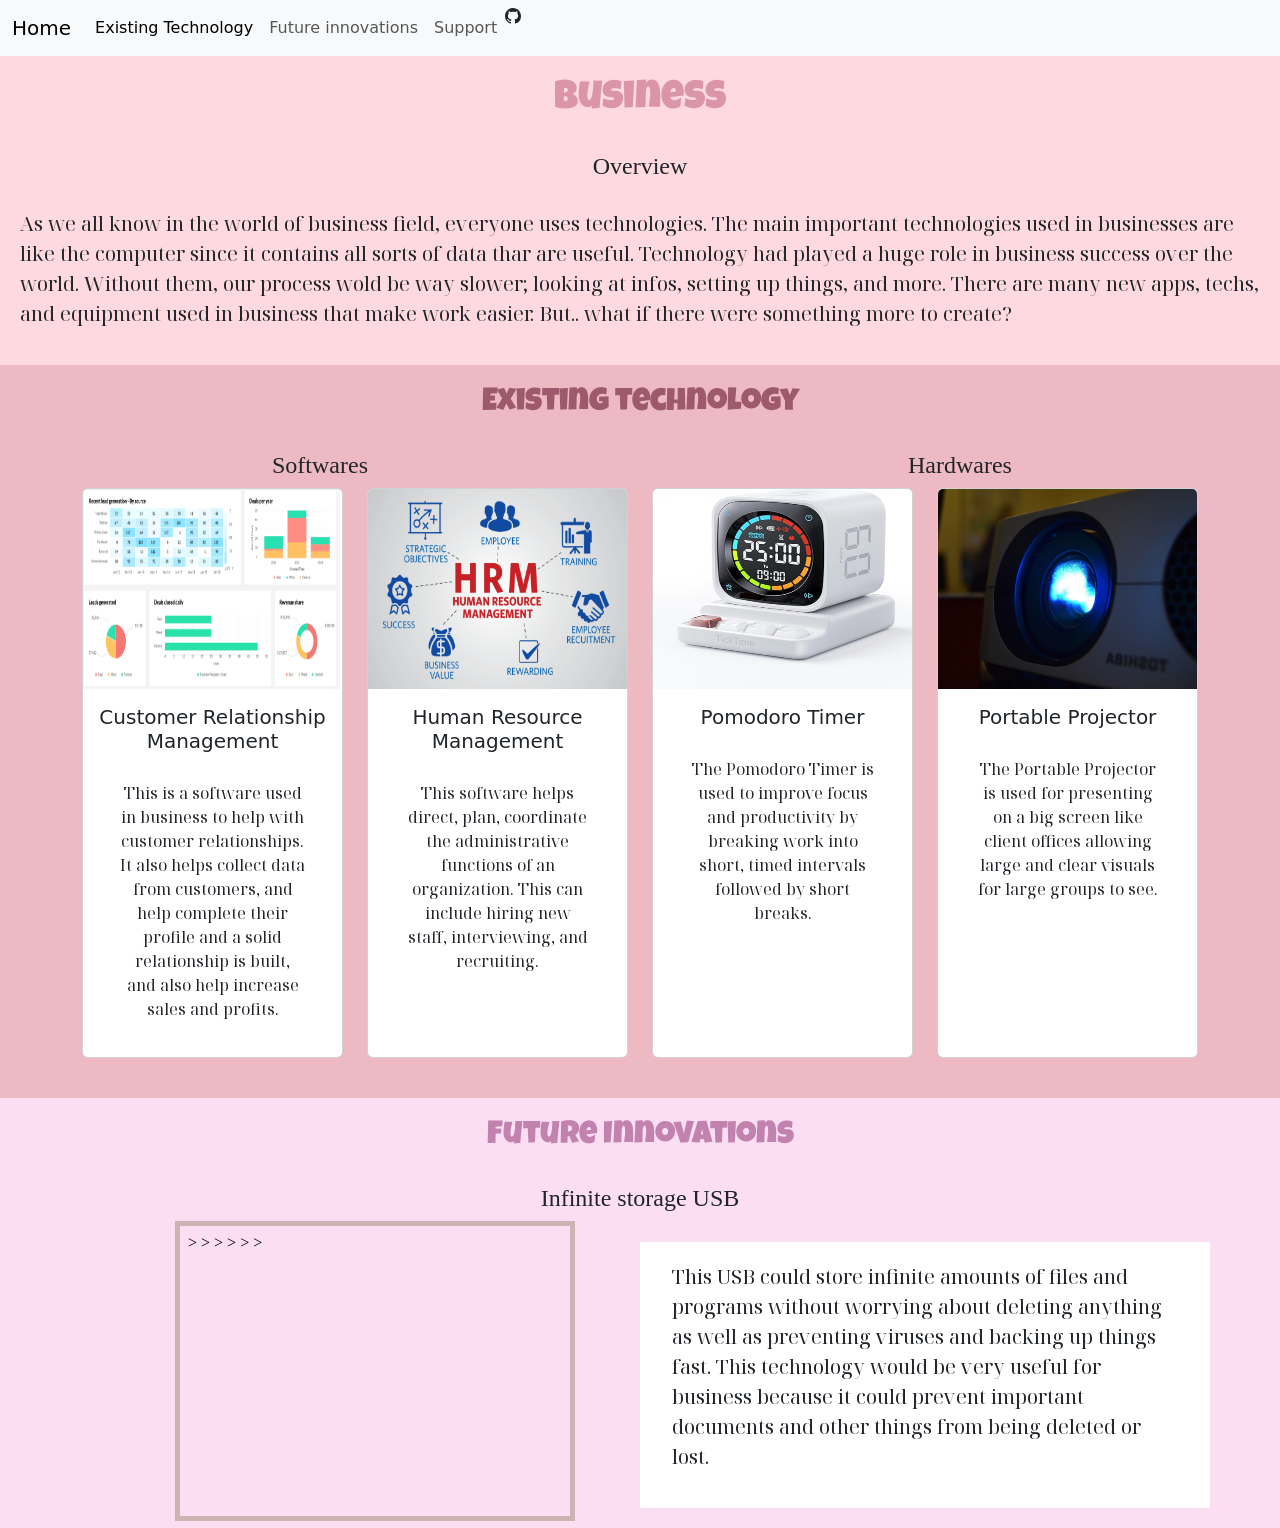
==== index.html @ 7cff0e0c "edit" ====
<!DOCTYPE html>
<html>
    <head>
        <!-- Required meta tags -->
        <meta charset="utf-8">
        <meta name="viewport" content="width=device-width, initial-scale=1">

        <link href="https://cdn.jsdelivr.net/npm/bootstrap@5.3.0-alpha1/dist/css/bootstrap.min.css" rel="stylesheet" />
        <link href="style.css" rel="stylesheet" type="text/css" />
        <link href="https://fonts.googleapis.com/css2?family=Bodoni+Moda:ital,opsz,wght@0,6..96,400..900;1,6..96,400..900&family=Luckiest+Guy&display=swap" rel="stylesheet">
        <link href="https://fonts.googleapis.com/css2?family=Cherry+Cream+Soda&family=Noto+Serif+Display:ital,wght@0,100..900;1,100..900&display=swap" rel="stylesheet">

        <style>


            /* CSS */

        </style>

        <title>Business</title>
    </head>
    <body>
        <!-- HTML -->

        <nav class="navbar navbar-expand-lg bg-body-tertiary">
  <div class="container-fluid">
    <a class="navbar-brand" href="#">Home</a>
    <button class="navbar-toggler" type="button" data-bs-toggle="collapse" data-bs-target="#navbarNavAltMarkup" aria-controls="navbarNavAltMarkup" aria-expanded="false" aria-label="Toggle navigation">
      <span class="navbar-toggler-icon"></span>
    </button>
    <div class="collapse navbar-collapse" id="navbarNavAltMarkup">
      <div class="navbar-nav">
        <a class="nav-link active" aria-current="page" href="#Existing Technology"> Existing Technology</a>
        <a class="nav-link" href="#Future Innovations">Future innovations</a>
        <a class="nav-link" href="#">Support</a>

        <i class="bi bi-github"></i>
        <svg xmlns="http://www.w3.org/2000/svg" width="16" height="16" fill="currentColor" class="bi bi-github" viewBox="0 0 16 16">
  <path d="M8 0C3.58 0 0 3.58 0 8c0 3.54 2.29 6.53 5.47 7.59.4.07.55-.17.55-.38 0-.19-.01-.82-.01-1.49-2.01.37-2.53-.49-2.69-.94-.09-.23-.48-.94-.82-1.13-.28-.15-.68-.52-.01-.53.63-.01 1.08.58 1.23.82.72 1.21 1.87.87 2.33.66.07-.52.28-.87.51-1.07-1.78-.2-3.64-.89-3.64-3.95 0-.87.31-1.59.82-2.15-.08-.2-.36-1.02.08-2.12 0 0 .67-.21 2.2.82.64-.18 1.32-.27 2-.27s1.36.09 2 .27c1.53-1.04 2.2-.82 2.2-.82.44 1.1.16 1.92.08 2.12.51.56.82 1.27.82 2.15 0 3.07-1.87 3.75-3.65 3.95.29.25.54.73.54 1.48 0 1.07-.01 1.93-.01 2.2 0 .21.15.46.55.38A8.01 8.01 0 0 0 16 8c0-4.42-3.58-8-8-8"/>
</svg>

      </div>
    </div>
  </div>
</nav>

    <h1> Business </h1>

    <h4> Overview </h4>
    <p class="p5"> As we all know in the world of business field, everyone uses technologies. The main important technologies used in businesses are like the computer since it contains all sorts of data thar are useful. Technology had played a huge role in business success over the world. Without them, our process wold be way slower; looking at infos, setting up things, and more. There are many new apps, techs, and equipment used in business that make work easier. But.. what if there were something more to create?</p>

<div class="container-fluid bg-1 text-center">
        <h2 id="Existing Technology">Existing technology</h2>
        <div class="row">
          <div class="col-md-6">
              <h4>Softwares</h4>
          </div>
          <div class="col-md-6">
            <h4>Hardwares </h4>
          </div>
      </div>

  <div class="container">
<div class="row">

    <div class="col-md-3 bg-3 d-flex">
      <div class="card w-100 h-100">
        <img src="crm.png" class="card-img-top fixed-img" alt="...">
        <div class="card-body">
          <h5 class="card-title">Customer Relationship Management</h5>
          <p class="card-text">
            This is a software used in business to help with customer relationships.
            It also helps collect data from customers, and help complete their profile and a solid relationship is built, and also help increase sales and profits.
          </p>
        </div>
      </div>
    </div>



    <div class="col-md-3 bg-3 d-flex">
      <div class="card w-100 h-100">
        <img src="hrm.png" class="card-img-top fixed-img" alt="...">
        <div class="card-body">
            <h5 class="card-title">Human Resource Management</h5>
            <p class="card-text">
              This software helps direct, plan, coordinate the administrative functions
              of an organization. This can include hiring new staff, interviewing, and recruiting.</p>
          </div>
          </div>
        </div>

        <div class="col-md-3 bg-3 d-flex">
            <div class="card w-100 h-100">
            <img src="pom.png" class="card-img-top fixed-img" alt="...">
              <div class="card-body">
                <h5 class="card-title">Pomodoro Timer</h5>
                <p class="card-text">The Pomodoro Timer is used to improve focus and productivity by breaking work into short, timed intervals followed by short breaks. </p>
              </div>
            </div>
        </div>

        <div class="col-md-3 bg-3 d-flex">
            <div class="card w-100 h-100">
            <img src="portablep.png" class="card-img-top fixed-img" alt="...">
              <div class="card-body">
                <h5 class="card-title"> Portable Projector</h5>
                <p class="card-text">The Portable Projector is used for presenting on a big screen like client offices allowing large and clear visuals for large groups to see.  </p>
             </div>
           </div>
         </div>
      </div>
   </div>
</div>

<div class="container-fluid bg-4 text-center">
<h2 id="Future Innovations" style= "color: #c282ae;"> Future Innovations</h2>

<div class="container">

    <h4>Infinite storage USB </h4>
<div class= "row align-items-center">
  <div class="col-md-6">
<iframe src="Aframe.html" class= "aframe"></iframe>
    </div>

    <div class="col-md-6 bg-5 text-start">
      <p class="p5">This USB could store infinite amounts of files and programs without worrying about deleting anything as well as preventing viruses and backing up things fast. This technology would be very useful for business because it could prevent important documents and other things from being deleted or lost.</p>
       </div>
      </div>
    </div>
  </div>
</div>



        <script src="https://cdn.jsdelivr.net/npm/bootstrap@5.3.0-alpha1/dist/js/bootstrap.bundle.min.js"></script>
        <!-- <script src="script.js"></script> -->
        <script>
            // JS


        </script>
    </body>
</html>
---- style.css ----
body {
    background-color: #ffd9e0;
}

h1 {
    font-family: Luckiest Guy;
    padding: 20px;
    text-align: center;
    color:#db95a8;
}

h2 {
    font-family: Luckiest Guy;
    padding: 20px;
    text-align: center;
    color: #9c5a6c;
}
h4 {
    text-align:center;
    font-family: Cherry Cream Soda;
}

p{
    font-family: Noto Serif Display;
    padding: 20px;
}
.bg-1{
 background-color: #edb9c3;
 padding-bottom: 40px;
}
.card {
    margin: 0 auto;
}

.aframe {
  width: 400px;
  height: 300px;
  justify-content: center;
  margin-left: 40px;
  border: 5px solid;
  border-color: #CFB2B2;
}

.bg-4{
    background-color: #fcdef3;
}

.bg-2{
    background-color: #fcdef3;
}
.bg-5{
    background-color:#ffffff;
    border: 2px;

}


.p5 {
    font-size: 20px;
}


.fixed-img {
  height: 200px;
  width: 100%;
}
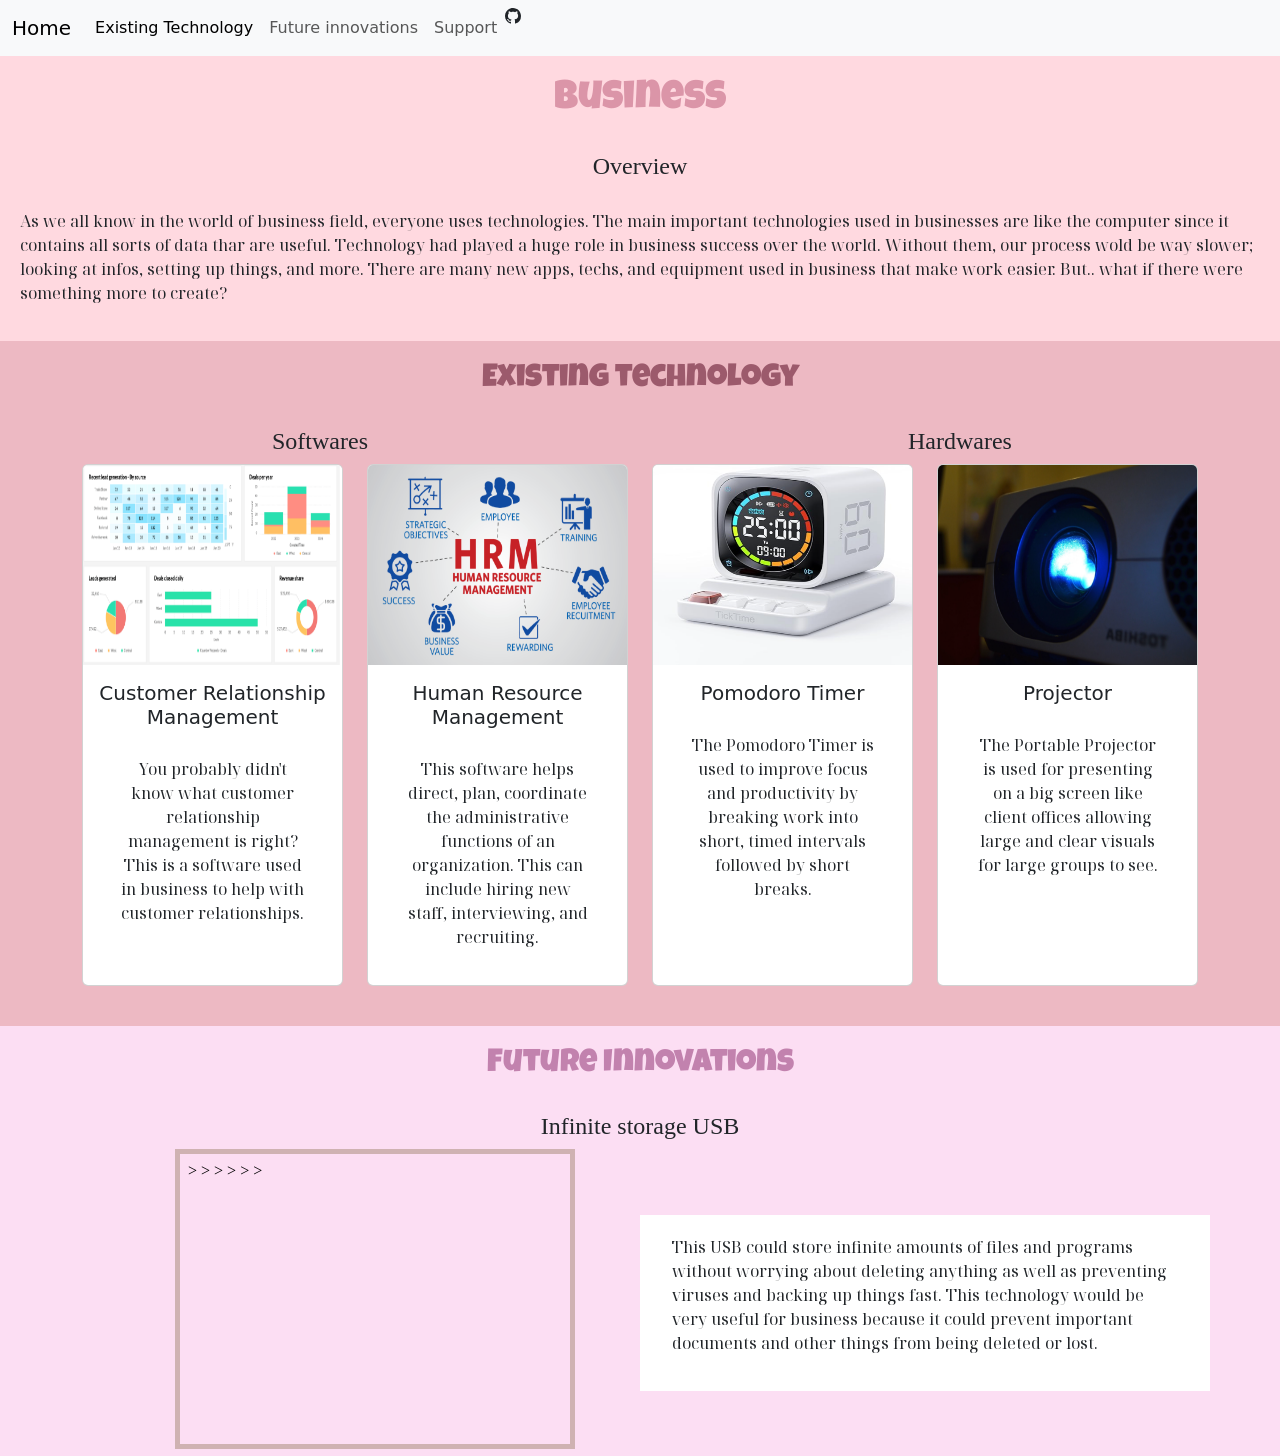
==== commit 696e87f3: "usb neon" ====
--- a/index.html
+++ b/index.html
@@ -44,10 +44,12 @@
   </div>
 </nav>
 
+
     <h1> Business </h1>
 
     <h4> Overview </h4>
-    <p class="p5"> As we all know in the world of business field, everyone uses technologies. The main important technologies used in businesses are like the computer since it contains all sorts of data thar are useful. Technology had played a huge role in business success over the world. Without them, our process wold be way slower; looking at infos, setting up things, and more. There are many new apps, techs, and equipment used in business that make work easier. But.. what if there were something more to create?</p>
+    <p class="p-b"> As we all know in the world of business field, everyone uses technologies. The main important technologies used in businesses are like the computer since it contains all sorts of data thar are useful. Technology had played a huge role in business success over the world. Without them, our process wold be way slower; looking at infos, setting up things, and more. There are many new apps, techs, and equipment used in business that make work easier. But.. what if there were something more to create? </p>
+
 
 <div class="container-fluid bg-1 text-center">
         <h2 id="Existing Technology">Existing technology</h2>
@@ -69,8 +71,8 @@
         <div class="card-body">
           <h5 class="card-title">Customer Relationship Management</h5>
           <p class="card-text">
+            You probably didn't know what customer relationship management is right?
             This is a software used in business to help with customer relationships.
-            It also helps collect data from customers, and help complete their profile and a solid relationship is built, and also help increase sales and profits.
           </p>
         </div>
       </div>
@@ -104,7 +106,7 @@
             <div class="card w-100 h-100">
             <img src="portablep.png" class="card-img-top fixed-img" alt="...">
               <div class="card-body">
-                <h5 class="card-title"> Portable Projector</h5>
+                <h5 class="card-title">Projector</h5>
                 <p class="card-text">The Portable Projector is used for presenting on a big screen like client offices allowing large and clear visuals for large groups to see.  </p>
              </div>
            </div>
@@ -125,7 +127,7 @@
     </div>
 
     <div class="col-md-6 bg-5 text-start">
-      <p class="p5">This USB could store infinite amounts of files and programs without worrying about deleting anything as well as preventing viruses and backing up things fast. This technology would be very useful for business because it could prevent important documents and other things from being deleted or lost.</p>
+      <p>This USB could store infinite amounts of files and programs without worrying about deleting anything as well as preventing viruses and backing up things fast. This technology would be very useful for business because it could prevent important documents and other things from being deleted or lost.</p>
        </div>
       </div>
     </div>
--- a/style.css
+++ b/style.css
@@ -53,15 +53,12 @@
     border: 2px;
 
 }
-
-
-.p5 {
-    font-size: 20px;
-}
-
-
 .fixed-img {
   height: 200px;
   width: 100%;
 }
+. p-b{
+background-color: #ffffff;
+}
 
+
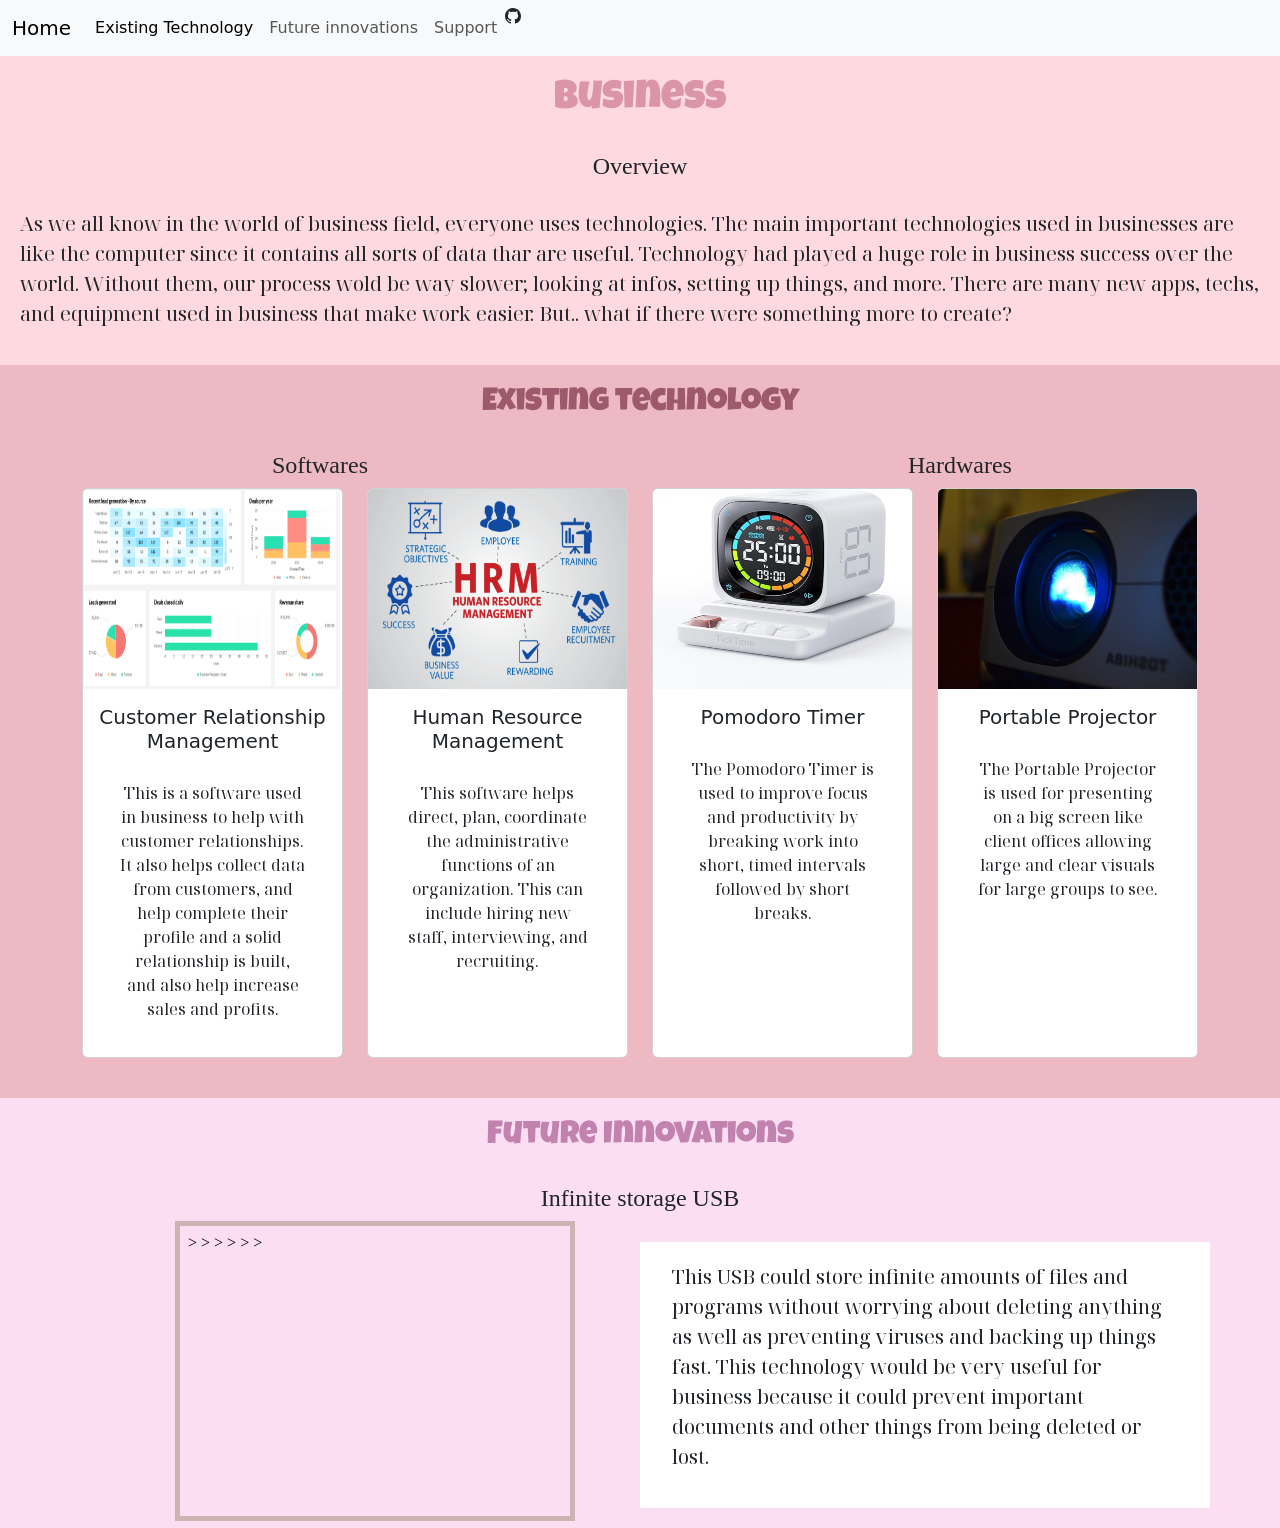
==== commit 4c70c9eb: "l" ====
--- a/index.html
+++ b/index.html
@@ -44,11 +44,11 @@
   </div>
 </nav>
 
-
     <h1> Business </h1>
 
     <h4> Overview </h4>
-    <p class="p-b"> As we all know in the world of business field, everyone uses technologies. The main important technologies used in businesses are like the computer since it contains all sorts of data thar are useful. Technology had played a huge role in business success over the world. Without them, our process wold be way slower; looking at infos, setting up things, and more. There are many new apps, techs, and equipment used in business that make work easier. But.. what if there were something more to create? </p>
+
+    <p class="p5 p-b"> As we all know in the world of business field, everyone uses technologies. The main important technologies used in businesses are like the computer since it contains all sorts of data thar are useful. Technology had played a huge role in business success over the world. Without them, our process wold be way slower; looking at infos, setting up things, and more. There are many new apps, techs, and equipment used in business that make work easier. But.. what if there were something more to create?</p>
 
 
 <div class="container-fluid bg-1 text-center">
@@ -71,8 +71,8 @@
         <div class="card-body">
           <h5 class="card-title">Customer Relationship Management</h5>
           <p class="card-text">
-            You probably didn't know what customer relationship management is right?
             This is a software used in business to help with customer relationships.
+            It also helps collect data from customers, and help complete their profile and a solid relationship is built, and also help increase sales and profits.
           </p>
         </div>
       </div>
@@ -106,7 +106,7 @@
             <div class="card w-100 h-100">
             <img src="portablep.png" class="card-img-top fixed-img" alt="...">
               <div class="card-body">
-                <h5 class="card-title">Projector</h5>
+                <h5 class="card-title"> Portable Projector</h5>
                 <p class="card-text">The Portable Projector is used for presenting on a big screen like client offices allowing large and clear visuals for large groups to see.  </p>
              </div>
            </div>
@@ -127,7 +127,7 @@
     </div>
 
     <div class="col-md-6 bg-5 text-start">
-      <p>This USB could store infinite amounts of files and programs without worrying about deleting anything as well as preventing viruses and backing up things fast. This technology would be very useful for business because it could prevent important documents and other things from being deleted or lost.</p>
+      <p class="p5">This USB could store infinite amounts of files and programs without worrying about deleting anything as well as preventing viruses and backing up things fast. This technology would be very useful for business because it could prevent important documents and other things from being deleted or lost.</p>
        </div>
       </div>
     </div>
--- a/style.css
+++ b/style.css
@@ -53,10 +53,18 @@
     border: 2px;
 
 }
+
+
+.p5 {
+    font-size: 20px;
+}
+
+
 .fixed-img {
   height: 200px;
   width: 100%;
 }
+
 . p-b{
 background-color: #ffffff;
 }
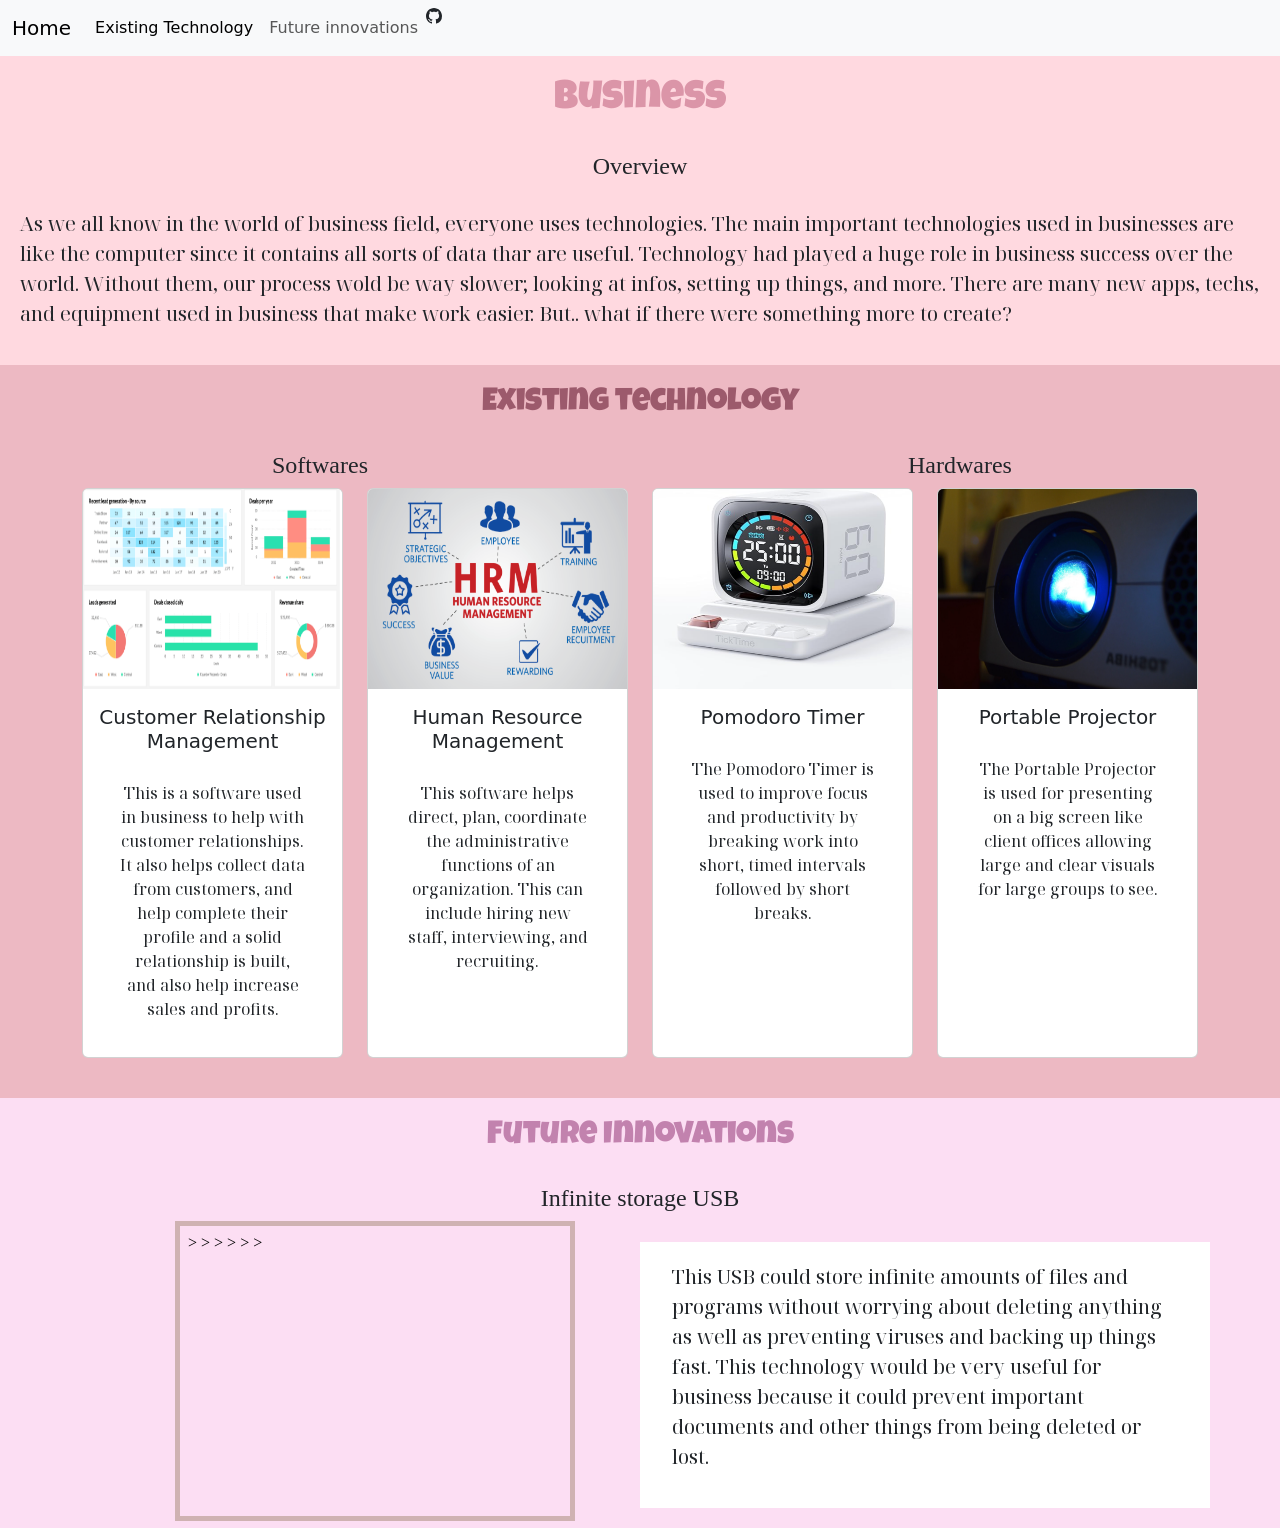
==== commit 7de272d0: "edit" ====
--- a/index.html
+++ b/index.html
@@ -32,7 +32,6 @@
       <div class="navbar-nav">
         <a class="nav-link active" aria-current="page" href="#Existing Technology"> Existing Technology</a>
         <a class="nav-link" href="#Future Innovations">Future innovations</a>
-        <a class="nav-link" href="#">Support</a>
 
         <i class="bi bi-github"></i>
         <svg xmlns="http://www.w3.org/2000/svg" width="16" height="16" fill="currentColor" class="bi bi-github" viewBox="0 0 16 16">
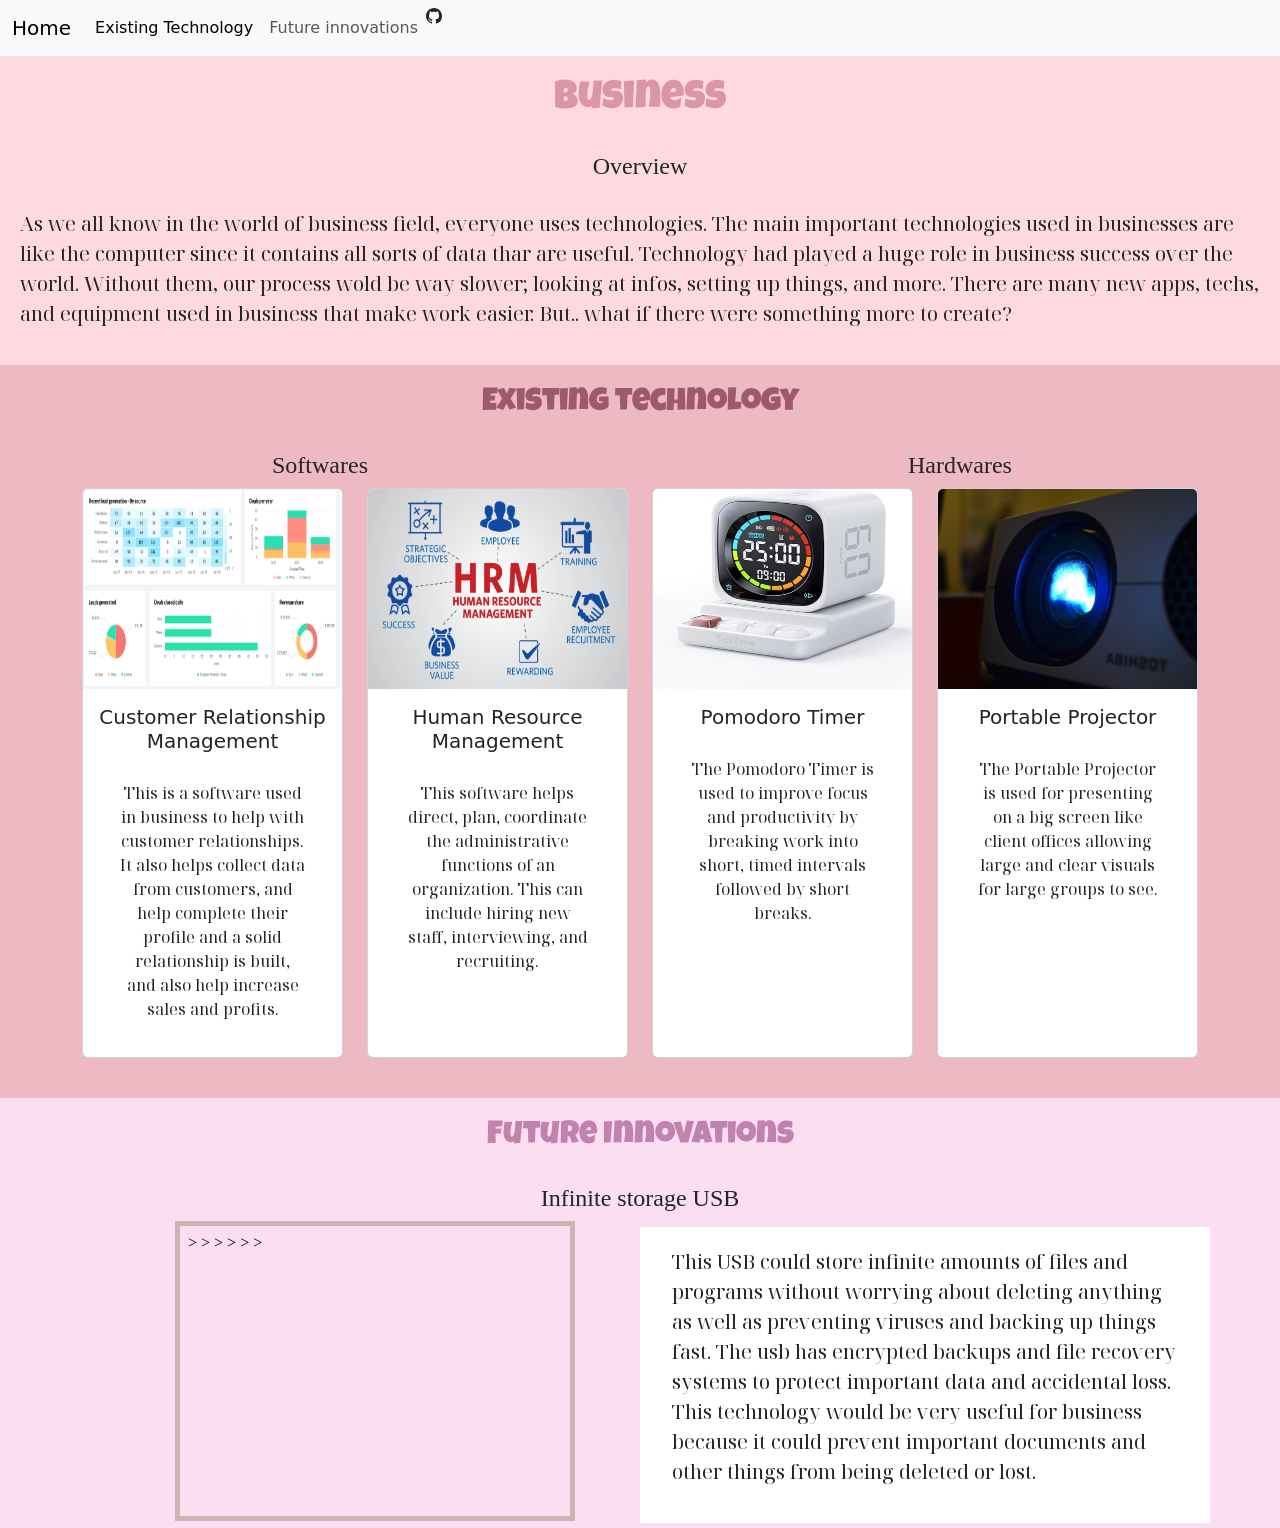
==== commit 90b29220: "usb" ====
--- a/index.html
+++ b/index.html
@@ -126,7 +126,7 @@
     </div>
 
     <div class="col-md-6 bg-5 text-start">
-      <p class="p5">This USB could store infinite amounts of files and programs without worrying about deleting anything as well as preventing viruses and backing up things fast. This technology would be very useful for business because it could prevent important documents and other things from being deleted or lost.</p>
+      <p class="p5">This USB could store infinite amounts of files and programs without worrying about deleting anything as well as preventing viruses and backing up things fast. The usb has encrypted backups and file recovery systems to protect important data and accidental loss. This technology would be very useful for business because it could prevent important documents and other things from being deleted or lost.</p>
        </div>
       </div>
     </div>
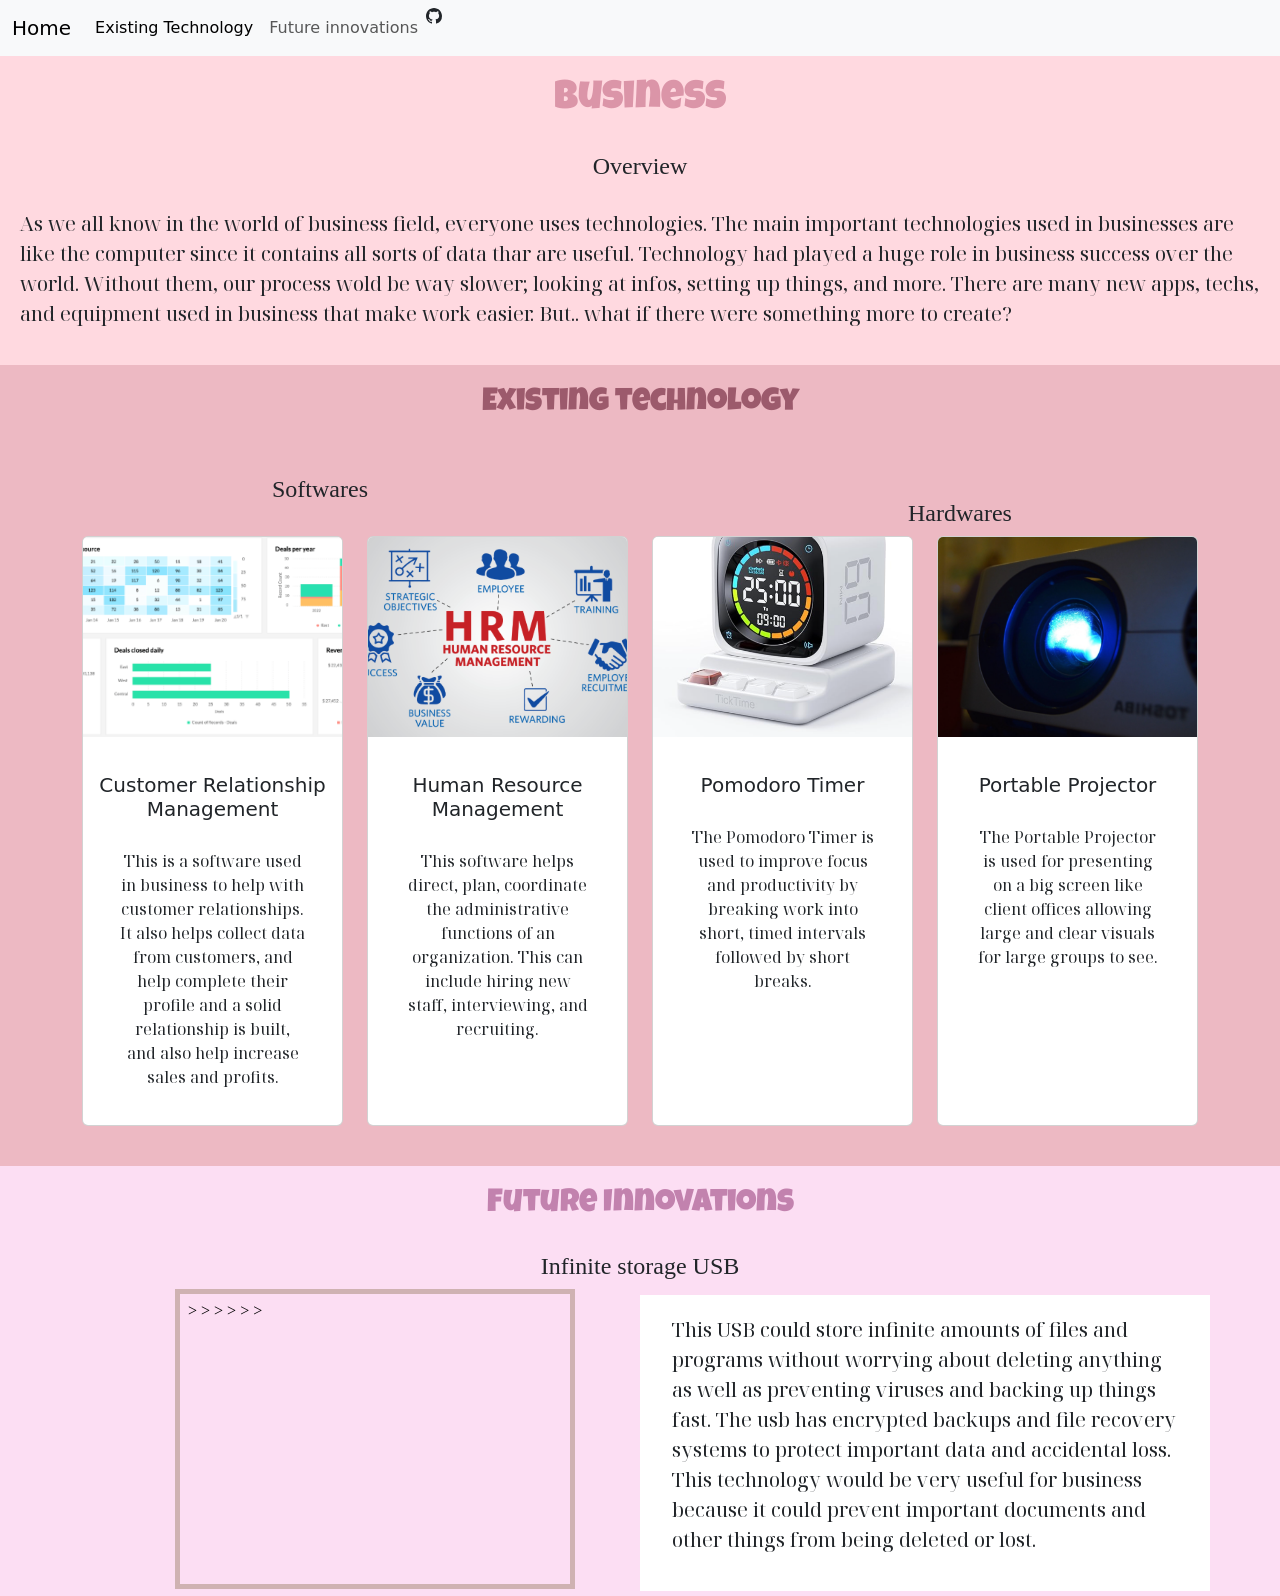
==== commit 3b903ec8: "l" ====
--- a/index.html
+++ b/index.html
@@ -44,27 +44,27 @@
 </nav>
 
     <h1> Business </h1>
-
+<div class= "container"></div>
     <h4> Overview </h4>
 
     <p class="p5 p-b"> As we all know in the world of business field, everyone uses technologies. The main important technologies used in businesses are like the computer since it contains all sorts of data thar are useful. Technology had played a huge role in business success over the world. Without them, our process wold be way slower; looking at infos, setting up things, and more. There are many new apps, techs, and equipment used in business that make work easier. But.. what if there were something more to create?</p>
+</div>
 
-
-<div class="container-fluid bg-1 text-center">
+<div class="container-fluid bg-1  text-center">
         <h2 id="Existing Technology">Existing technology</h2>
         <div class="row">
           <div class="col-md-6">
-              <h4>Softwares</h4>
+              <h4 class= "mt-4">Softwares</h4>
           </div>
           <div class="col-md-6">
-            <h4>Hardwares </h4>
+            <h4 class="mt-5">Hardwares </h4>
           </div>
       </div>
 
   <div class="container">
 <div class="row">
 
-    <div class="col-md-3 bg-3 d-flex">
+    <div class="col-md-3 col-lg-3 bg-3 d-flex">
       <div class="card w-100 h-100">
         <img src="crm.png" class="card-img-top fixed-img" alt="...">
         <div class="card-body">
@@ -79,7 +79,7 @@
 
 
 
-    <div class="col-md-3 bg-3 d-flex">
+    <div class="col-md-3  col-lg-3 bg-3 d-flex">
       <div class="card w-100 h-100">
         <img src="hrm.png" class="card-img-top fixed-img" alt="...">
         <div class="card-body">
@@ -91,7 +91,7 @@
           </div>
         </div>
 
-        <div class="col-md-3 bg-3 d-flex">
+        <div class="col-md-3  col-lg-3 bg-3 d-flex">
             <div class="card w-100 h-100">
             <img src="pom.png" class="card-img-top fixed-img" alt="...">
               <div class="card-body">
@@ -101,7 +101,7 @@
             </div>
         </div>
 
-        <div class="col-md-3 bg-3 d-flex">
+        <div class="col-md-3  col-lg-3 bg-3 d-flex">
             <div class="card w-100 h-100">
             <img src="portablep.png" class="card-img-top fixed-img" alt="...">
               <div class="card-body">
--- a/style.css
+++ b/style.css
@@ -30,6 +30,12 @@
 }
 .card {
     margin: 0 auto;
+}
+
+.card img{
+  height:200px;
+  object-fit:cover;
+  margin-bottom: 20px;
 }
 
 .aframe {
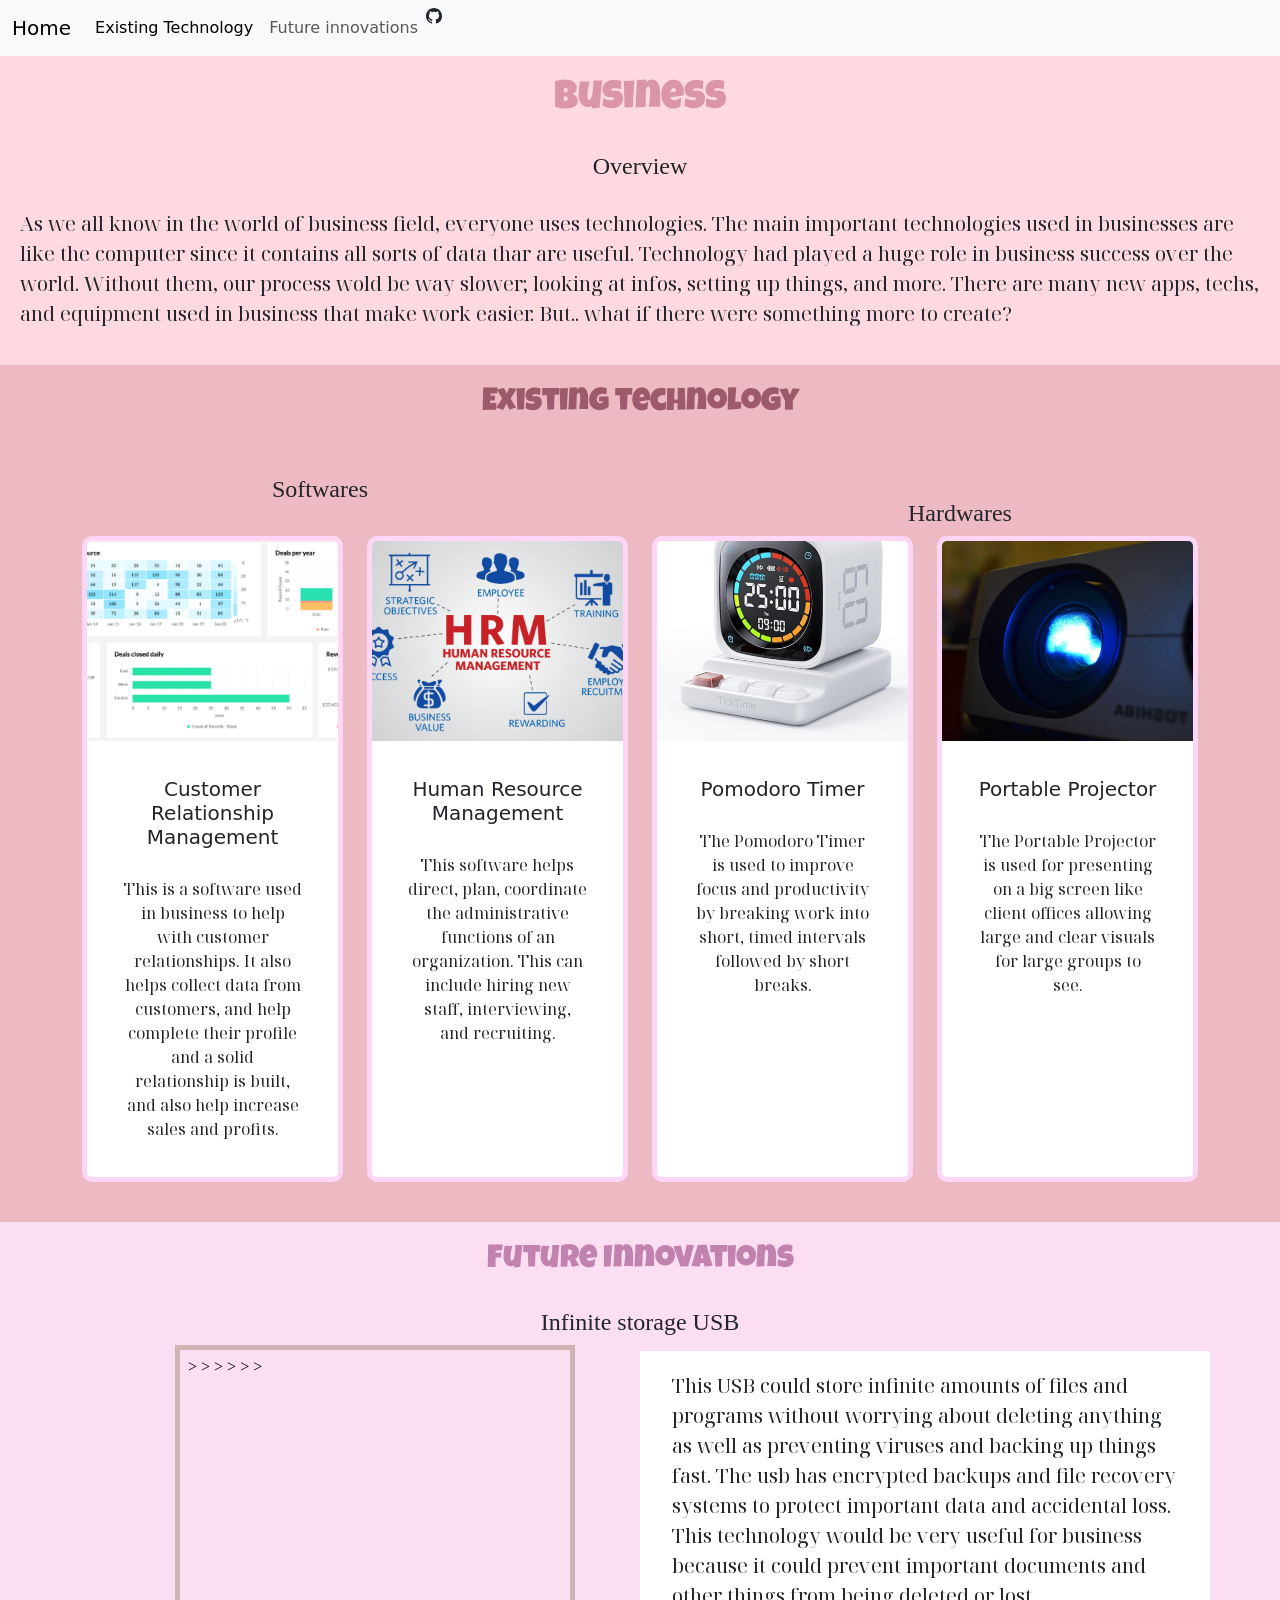
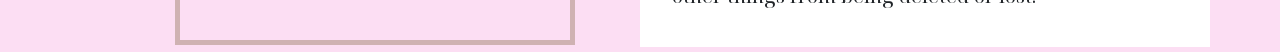
==== commit 1ec7dff0: "l" ====
--- a/index.html
+++ b/index.html
@@ -64,7 +64,7 @@
   <div class="container">
 <div class="row">
 
-    <div class="col-md-3 col-lg-3 bg-3 d-flex">
+    <div class="col-md-3 bg-3 d-flex">
       <div class="card w-100 h-100">
         <img src="crm.png" class="card-img-top fixed-img" alt="...">
         <div class="card-body">
@@ -79,7 +79,7 @@
 
 
 
-    <div class="col-md-3  col-lg-3 bg-3 d-flex">
+    <div class="col-md-3 bg-3 d-flex">
       <div class="card w-100 h-100">
         <img src="hrm.png" class="card-img-top fixed-img" alt="...">
         <div class="card-body">
@@ -91,7 +91,7 @@
           </div>
         </div>
 
-        <div class="col-md-3  col-lg-3 bg-3 d-flex">
+        <div class="col-md-3 bg-3 d-flex">
             <div class="card w-100 h-100">
             <img src="pom.png" class="card-img-top fixed-img" alt="...">
               <div class="card-body">
@@ -101,7 +101,7 @@
             </div>
         </div>
 
-        <div class="col-md-3  col-lg-3 bg-3 d-flex">
+        <div class="col-md-3 ∞5 bg-3 d-flex">
             <div class="card w-100 h-100">
             <img src="portablep.png" class="card-img-top fixed-img" alt="...">
               <div class="card-body">
--- a/style.css
+++ b/style.css
@@ -29,7 +29,11 @@
  padding-bottom: 40px;
 }
 .card {
-    margin: 0 auto;
+  margin: 0 auto;
+  border-color: #ffd6f5;
+  border-width:  5px;
+  border-style: solid;
+  border-radius: 10px;
 }
 
 .card img{
